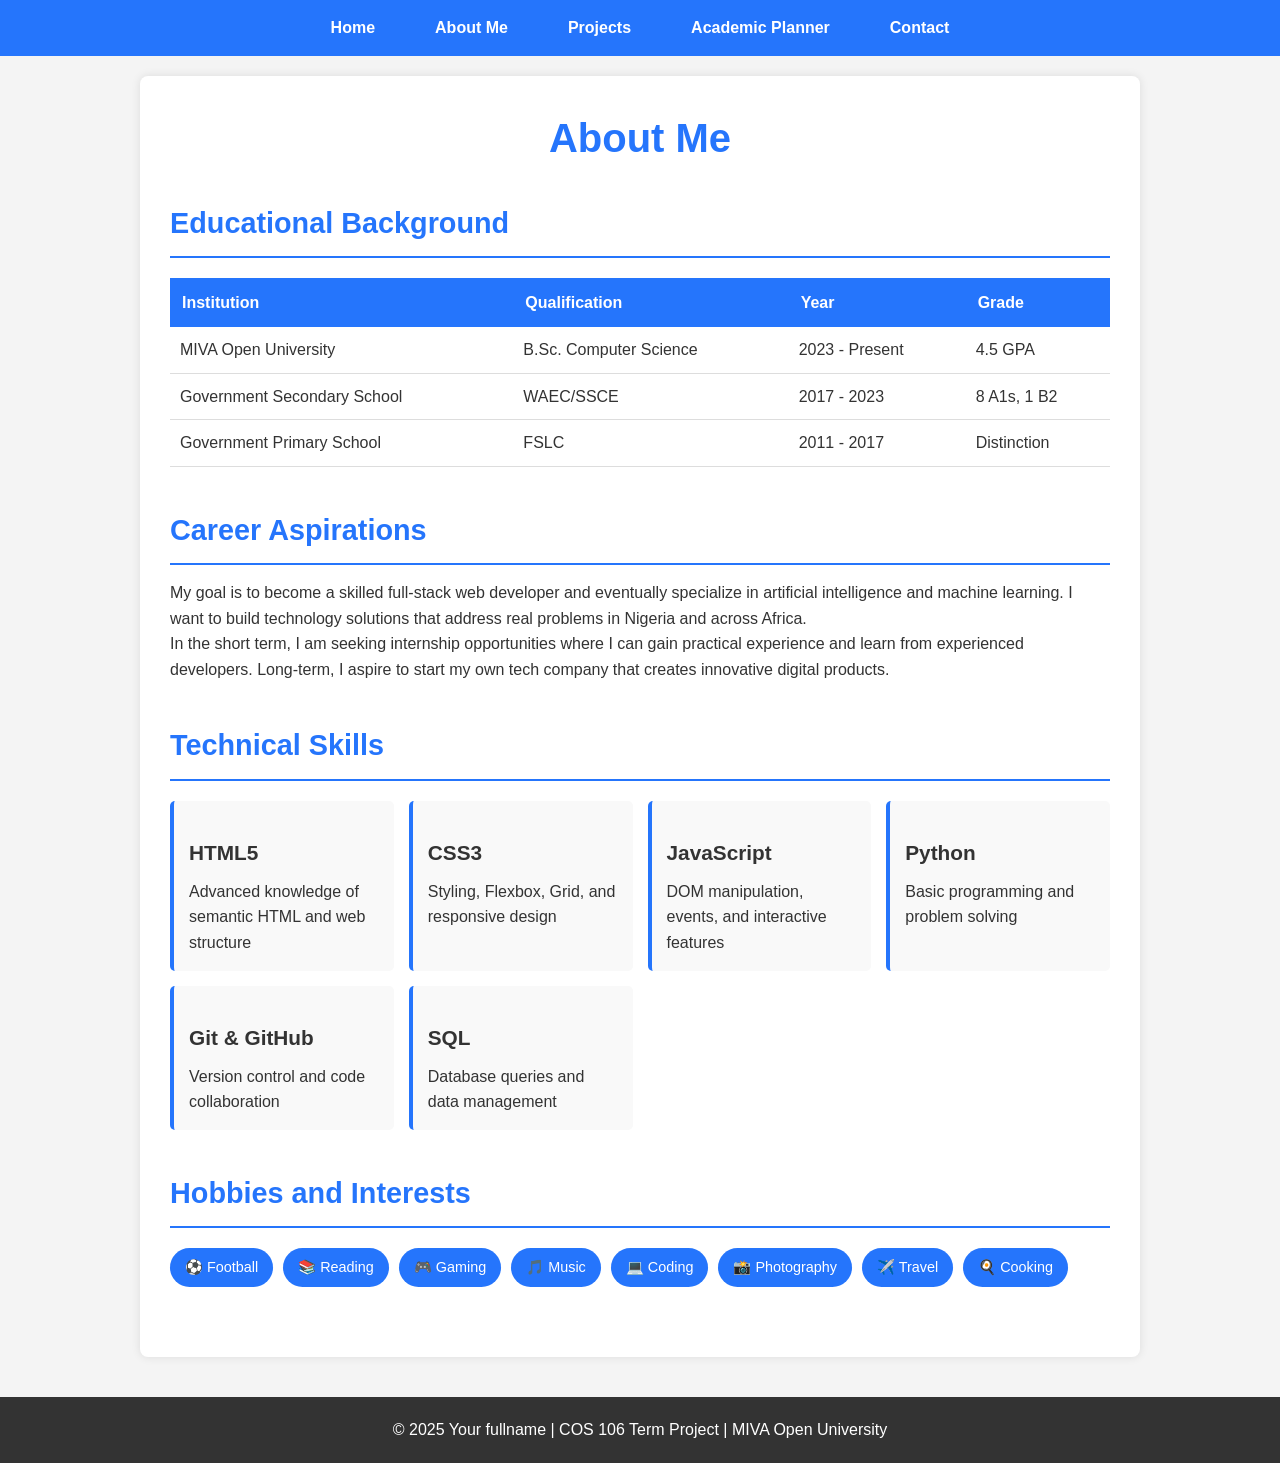
==== about.html @ f618ecf3 "Add files via upload" ====
<!DOCTYPE html>
<html lang="en">
<head>
  <meta charset="UTF-8">
  <meta name="viewport" content="width=device-width, initial-scale=1.0">
  <title>About Me</title>
  <link rel="stylesheet" href="css/style.css">
</head>
<body>
  
  <nav>
    <ul>
      <li><a href="index.html">Home</a></li>
      <li><a href="about.html">About Me</a></li>
      <li><a href="projects.html">Projects</a></li>
      <li><a href="planner.html">Academic Planner</a></li>
      <li><a href="contact.html">Contact</a></li>
    </ul>
  </nav>

  <div class="container">
    <h1>About Me</h1>
    
    <div class="section">
      <h2>Educational Background</h2>
      <table>
        <thead>
          <tr>
            <th>Institution</th>
            <th>Qualification</th>
            <th>Year</th>
            <th>Grade</th>
          </tr>
        </thead>
        <tbody>
          <tr>
            <td>MIVA Open University</td>
            <td>B.Sc. Computer Science</td>
            <td>2023 - Present</td>
            <td>4.5 GPA</td>
          </tr>
          <tr>
            <td>Government Secondary School</td>
            <td>WAEC/SSCE</td>
            <td>2017 - 2023</td>
            <td>8 A1s, 1 B2</td>
          </tr>
          <tr>
            <td>Government Primary School</td>
            <td>FSLC</td>
            <td>2011 - 2017</td>
            <td>Distinction</td>
          </tr>
        </tbody>
      </table>
    </div>

    <div class="section">
      <h2>Career Aspirations</h2>
      <p>
        My goal is to become a skilled full-stack web developer and eventually specialize in 
        artificial intelligence and machine learning. I want to build technology solutions that 
        address real problems in Nigeria and across Africa.
      </p>
      <p>
        In the short term, I am seeking internship opportunities where I can gain practical 
        experience and learn from experienced developers. Long-term, I aspire to start my own 
        tech company that creates innovative digital products.
      </p>
    </div>

    <div class="section">
      <h2>Technical Skills</h2>
      <div class="skills-list">
        <div class="skill-item">
          <h3>HTML5</h3>
          <p>Advanced knowledge of semantic HTML and web structure</p>
        </div>
        <div class="skill-item">
          <h3>CSS3</h3>
          <p>Styling, Flexbox, Grid, and responsive design</p>
        </div>
        <div class="skill-item">
          <h3>JavaScript</h3>
          <p>DOM manipulation, events, and interactive features</p>
        </div>
        <div class="skill-item">
          <h3>Python</h3>
          <p>Basic programming and problem solving</p>
        </div>
        <div class="skill-item">
          <h3>Git & GitHub</h3>
          <p>Version control and code collaboration</p>
        </div>
        <div class="skill-item">
          <h3>SQL</h3>
          <p>Database queries and data management</p>
        </div>
      </div>
    </div>

    <div class="section">
      <h2>Hobbies and Interests</h2>
      <div class="hobbies-list">
        <span class="hobby-tag">⚽ Football</span>
        <span class="hobby-tag">📚 Reading</span>
        <span class="hobby-tag">🎮 Gaming</span>
        <span class="hobby-tag">🎵 Music</span>
        <span class="hobby-tag">💻 Coding</span>
        <span class="hobby-tag">📸 Photography</span>
        <span class="hobby-tag">✈️ Travel</span>
        <span class="hobby-tag">🍳 Cooking</span>
      </div>
    </div>

  </div>

  <footer>
    <p>&copy; 2025 Your fullname | COS 106 Term Project | MIVA Open University</p>
  </footer>

  <script src="js/main.js"></script>
</body>
</html>
---- css/style.css ----
* {
  margin: 0;
  padding: 0;
  box-sizing: border-box;
}

body {
  font-family: Arial, sans-serif;
  line-height: 1.6;
  color: #333;
  background-color: #f4f4f4;
}

img {
  max-width: 100%;
  height: auto;
}

a {
  color: #2575fc;
  text-decoration: none;
}

a:hover {
  text-decoration: underline;
}

nav {
  background-color: #2575fc;
  color: white;
  padding: 15px 0;
  text-align: center;
}

nav ul {
  list-style: none;
  display: flex;
  justify-content: center;
  gap: 30px;
  flex-wrap: wrap;
}

nav a {
  color: white;
  font-weight: bold;
  padding: 10px 15px;
}

nav a:hover {
  background-color: #1a5cd7;
  border-radius: 5px;
  text-decoration: none;
}

.container {
  max-width: 1000px;
  margin: 20px auto;
  padding: 30px;
  background-color: white;
  box-shadow: 0 0 10px rgba(0,0,0,0.1);
  border-radius: 8px;
}

h1 {
  color: #2575fc;
  margin-bottom: 20px;
  font-size: 2.5em;
  text-align: center;
}

h2 {
  color: #2575fc;
  margin-top: 30px;
  margin-bottom: 15px;
  font-size: 1.8em;
  border-bottom: 2px solid #2575fc;
  padding-bottom: 10px;
}

h3 {
  color: #333;
  margin-top: 20px;
  margin-bottom: 10px;
  font-size: 1.3em;
}

.section {
  margin-bottom: 40px;
}

.profile-img {
  width: 200px;
  height: 200px;
  border-radius: 50%;
  display: block;
  margin: 20px auto;
  border: 4px solid #2575fc;
  object-fit: cover;
}

.skills-list {
  display: grid;
  grid-template-columns: repeat(auto-fit, minmax(200px, 1fr));
  gap: 15px;
  margin-top: 20px;
}

.skill-item {
  background-color: #f9f9f9;
  padding: 15px;
  border-left: 4px solid #2575fc;
  border-radius: 5px;
}

.projects-grid {
  display: grid;
  grid-template-columns: repeat(auto-fit, minmax(280px, 1fr));
  gap: 25px;
  margin-top: 20px;
}

.project-card {
  background-color: #f9f9f9;
  padding: 20px;
  border-radius: 8px;
  box-shadow: 0 2px 5px rgba(0,0,0,0.1);
}

.project-card img {
  width: 100%;
  height: 200px;
  object-fit: cover;
  border-radius: 5px;
  margin-bottom: 15px;
}

.project-card h3 {
  margin-top: 0;
}

table {
  width: 100%;
  border-collapse: collapse;
  margin-top: 20px;
}

table th {
  background-color: #2575fc;
  color: white;
  padding: 12px;
  text-align: left;
}

table td {
  padding: 10px;
  border-bottom: 1px solid #ddd;
}

table tr:hover {
  background-color: #f5f5f5;
}

.hobbies-list {
  display: flex;
  flex-wrap: wrap;
  gap: 10px;
  margin-top: 20px;
}

.hobby-tag {
  background-color: #2575fc;
  color: white;
  padding: 8px 15px;
  border-radius: 20px;
  font-size: 0.9em;
}

form {
  margin-top: 20px;
}

.form-group {
  margin-bottom: 20px;
}

label {
  display: block;
  margin-bottom: 5px;
  font-weight: bold;
  color: #333;
}

input,
textarea {
  width: 100%;
  padding: 10px;
  border: 1px solid #ddd;
  border-radius: 5px;
  font-size: 16px;
  font-family: Arial, sans-serif;
}

input:focus,
textarea:focus {
  outline: none;
  border-color: #2575fc;
}

textarea {
  resize: vertical;
  min-height: 120px;
}

button {
  background-color: #2575fc;
  color: white;
  padding: 12px 30px;
  border: none;
  border-radius: 5px;
  cursor: pointer;
  font-size: 16px;
  font-weight: bold;
}

button:hover {
  background-color: #1a5cd7;
}

.error {
  border-color: red !important;
}

.error-message {
  color: red;
  font-size: 0.9em;
  margin-top: 5px;
  display: block;
}

.success-message {
  background-color: #d4edda;
  color: #155724;
  padding: 15px;
  border-radius: 5px;
  margin-top: 20px;
  display: none;
}

.success-message.show {
  display: block;
}

.task-input-container {
  display: flex;
  gap: 10px;
  margin-bottom: 20px;
}

.task-input-container input {
  flex: 1;
}

.task-list {
  list-style: none;
  margin-top: 20px;
}

.task-item {
  background-color: #f9f9f9;
  padding: 15px;
  margin-bottom: 10px;
  border-radius: 5px;
  display: flex;
  justify-content: space-between;
  align-items: center;
}

.task-item.completed {
  opacity: 0.6;
  text-decoration: line-through;
}

.task-actions {
  display: flex;
  gap: 10px;
}

.task-actions button {
  padding: 5px 15px;
  font-size: 14px;
}

.delete-btn {
  background-color: #dc3545;
}

.delete-btn:hover {
  background-color: #c82333;
}

.complete-btn {
  background-color: #28a745;
}

.complete-btn:hover {
  background-color: #218838;
}

footer {
  background-color: #333;
  color: white;
  text-align: center;
  padding: 20px 0;
  margin-top: 40px;
}

@media (max-width: 768px) {
  .container {
    padding: 20px;
    margin: 10px;
  }
  
  nav ul {
    flex-direction: column;
    gap: 10px;
  }
  
  h1 {
    font-size: 2em;
  }
  
  h2 {
    font-size: 1.5em;
  }
  
  .projects-grid {
    grid-template-columns: 1fr;
  }
  
  .task-input-container {
    flex-direction: column;
  }
}
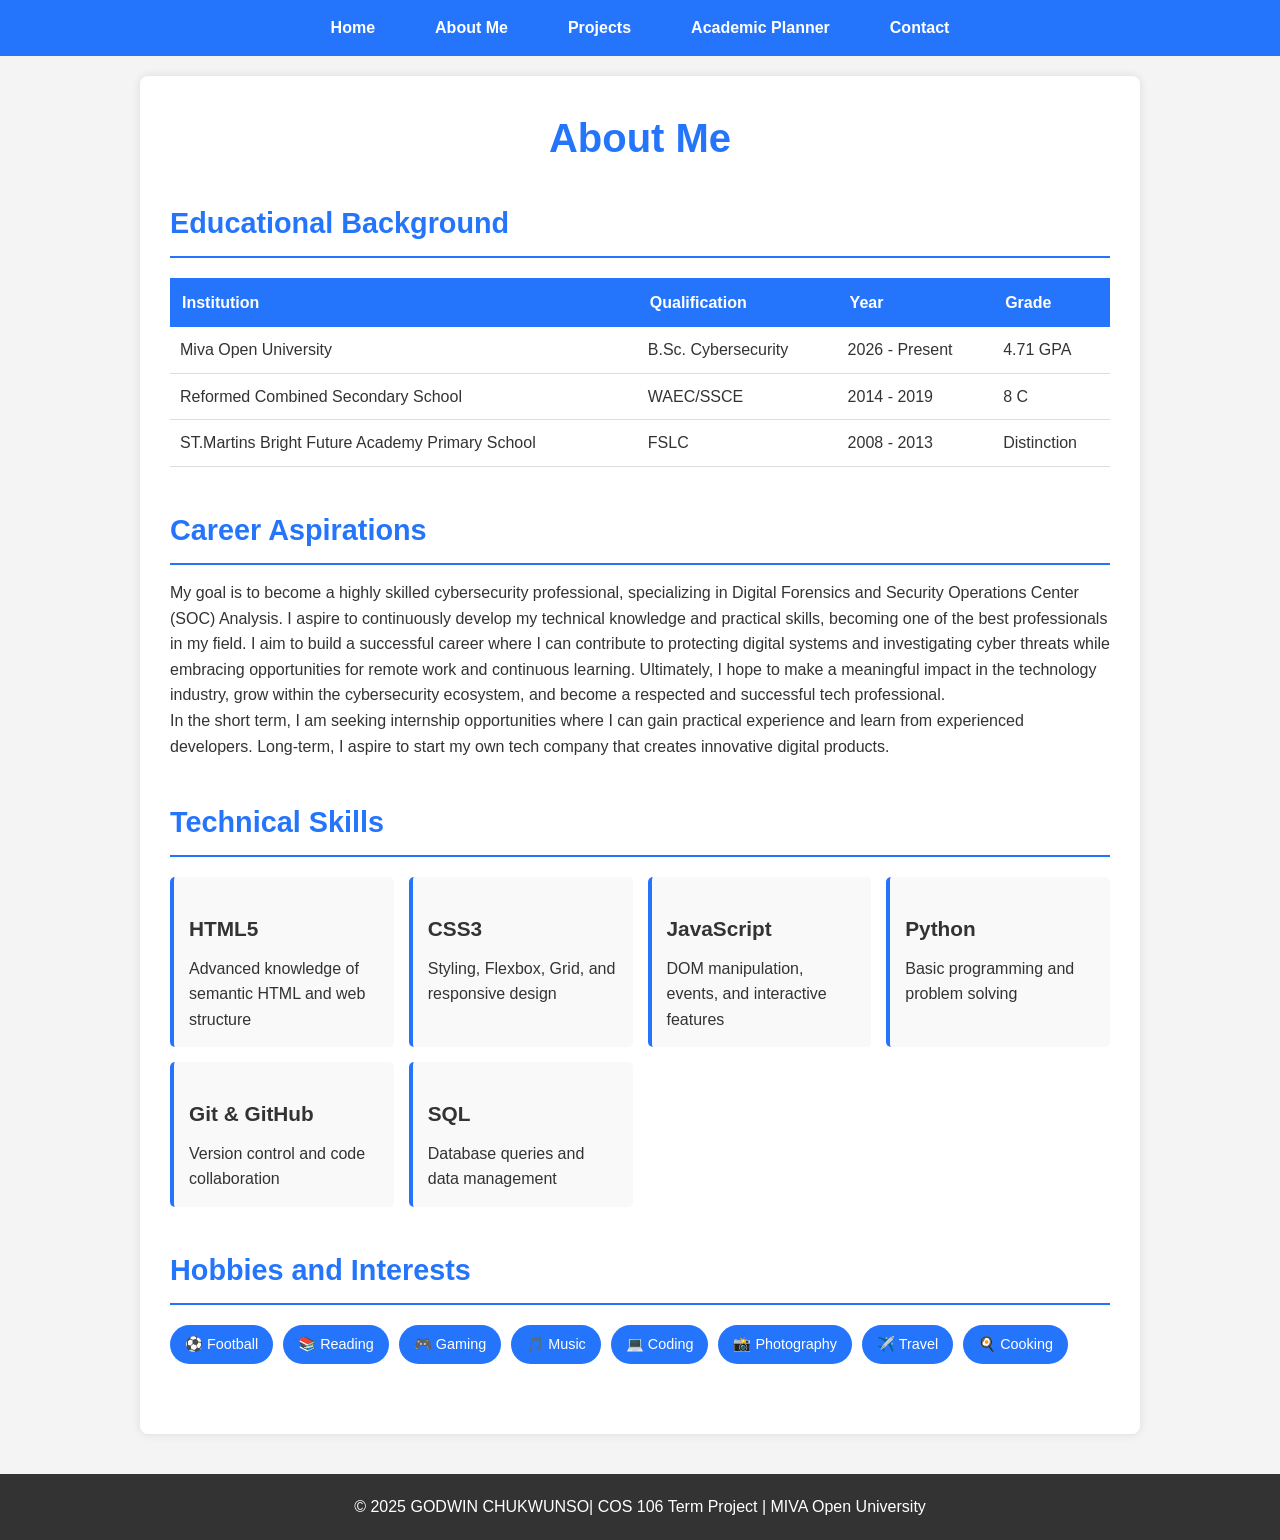
==== commit 0183646c: "Update about.html" ====
--- a/about.html
+++ b/about.html
@@ -34,21 +34,21 @@
         </thead>
         <tbody>
           <tr>
-            <td>MIVA Open University</td>
-            <td>B.Sc. Computer Science</td>
-            <td>2023 - Present</td>
-            <td>4.5 GPA</td>
+            <td>Miva Open University</td>
+            <td>B.Sc. Cybersecurity</td>
+            <td>2026 - Present</td>
+            <td>4.71 GPA</td>
           </tr>
           <tr>
-            <td>Government Secondary School</td>
+            <td>Reformed Combined Secondary School</td>
             <td>WAEC/SSCE</td>
-            <td>2017 - 2023</td>
-            <td>8 A1s, 1 B2</td>
+            <td>2014 - 2019</td>
+            <td>8 C</td>
           </tr>
           <tr>
-            <td>Government Primary School</td>
+            <td>ST.Martins Bright Future Academy Primary School</td>
             <td>FSLC</td>
-            <td>2011 - 2017</td>
+            <td>2008 - 2013</td>
             <td>Distinction</td>
           </tr>
         </tbody>
@@ -58,9 +58,7 @@
     <div class="section">
       <h2>Career Aspirations</h2>
       <p>
-        My goal is to become a skilled full-stack web developer and eventually specialize in 
-        artificial intelligence and machine learning. I want to build technology solutions that 
-        address real problems in Nigeria and across Africa.
+        My goal is to become a highly skilled cybersecurity professional, specializing in Digital Forensics and Security Operations Center (SOC) Analysis. I aspire to continuously develop my technical knowledge and practical skills, becoming one of the best professionals in my field. I aim to build a successful career where I can contribute to protecting digital systems and investigating cyber threats while embracing opportunities for remote work and continuous learning. Ultimately, I hope to make a meaningful impact in the technology industry, grow within the cybersecurity ecosystem, and become a respected and successful tech professional.
       </p>
       <p>
         In the short term, I am seeking internship opportunities where I can gain practical 
@@ -116,7 +114,7 @@
   </div>
 
   <footer>
-    <p>&copy; 2025 Your fullname | COS 106 Term Project | MIVA Open University</p>
+    <p>&copy; 2025 GODWIN CHUKWUNSO| COS 106 Term Project | MIVA Open University</p>
   </footer>
 
   <script src="js/main.js"></script>
